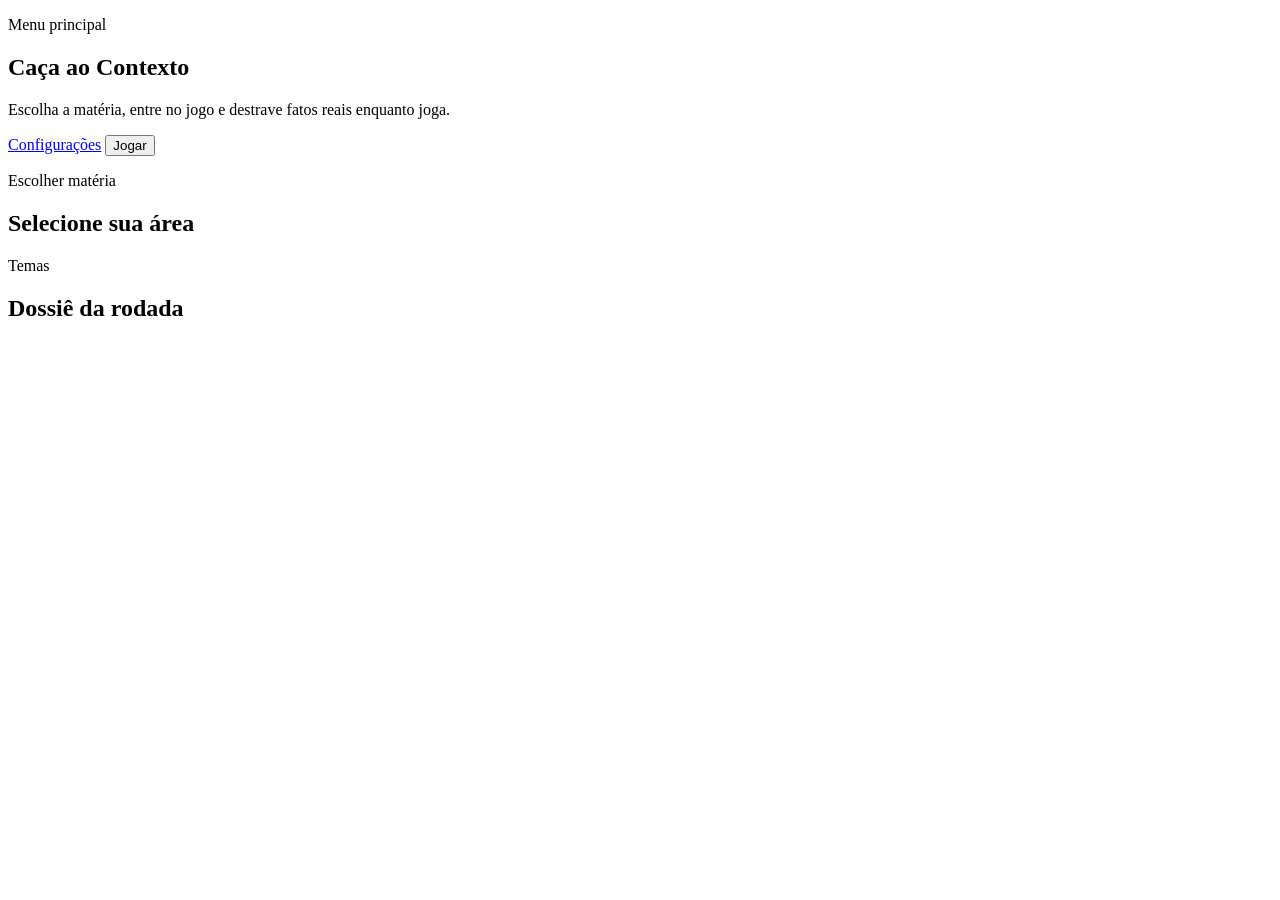
==== index.html @ 18b0c370 "Add files via upload" ====
<!DOCTYPE html>
<html lang="pt-BR">
<head>
    <meta charset="UTF-8">
    <meta name="viewport" content="width=device-width, initial-scale=1.0">
    <title>Caça ao Contexto | Menu</title>
    <meta
        name="description"
        content="Menu principal do jogo Caça ao Contexto."
    >
    <link rel="preconnect" href="https://fonts.googleapis.com">
    <link rel="preconnect" href="https://fonts.gstatic.com" crossorigin>
    <link
        href="https://fonts.googleapis.com/css2?family=Oxanium:wght@500;600;700;800&family=Sora:wght@400;500;600;700;800&display=swap"
        rel="stylesheet"
    >
    <link rel="stylesheet" href="css/style.css?v=12">
</head>
<body class="page page--menu" data-page="menu" data-skin="coral">
    <main class="shell shell--menu">
        <section class="hero-card hero-card--menu">
            <p class="eyebrow">Menu principal</p>
            <h1>Caça ao Contexto</h1>
            <p class="hero-copy">
                Escolha a matéria, entre no jogo e destrave fatos reais enquanto joga.
            </p>
            <div class="menu-actions">
                <a class="button button--ghost" href="configuracoes.html">Configurações</a>
                <button id="start-game-btn" class="button button--primary" type="button">Jogar</button>
            </div>
            <div id="menu-summary" class="status-card"></div>
        </section>

        <section class="panel-card panel-card--subjects panel-card--menu">
            <section class="menu-section">
                <div class="section-head">
                    <div>
                        <p class="eyebrow">Escolher matéria</p>
                        <h2>Selecione sua área</h2>
                    </div>
                </div>
                <div id="subject-grid" class="subject-grid"></div>
            </section>

            <section class="menu-section menu-theme-panel">
                <div class="section-head">
                    <div>
                        <p class="eyebrow">Temas</p>
                        <h2>Dossiê da rodada</h2>
                    </div>
                </div>
                <div id="menu-theme-list" class="theme-list"></div>
                <div id="menu-theme-summary" class="status-card"></div>
            </section>
        </section>
    </main>

    <script src="js/app-data.js?v=12"></script>
    <script src="js/menu.js?v=12"></script>
</body>
</html>
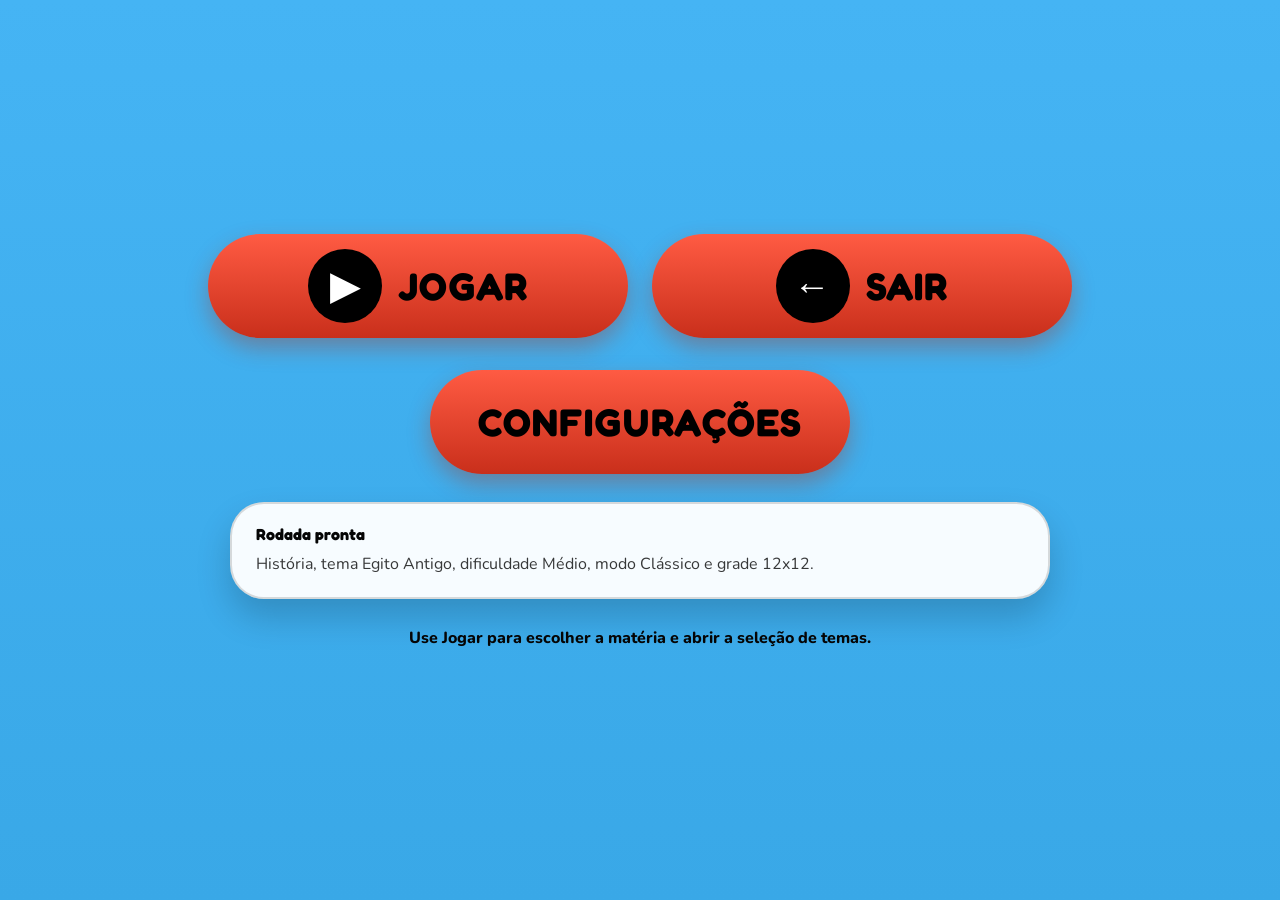
==== commit 7ff0699a: "Organiza projeto Mari e Cauã" ====
--- a/index.html
+++ b/index.html
@@ -11,51 +11,51 @@
     <link rel="preconnect" href="https://fonts.googleapis.com">
     <link rel="preconnect" href="https://fonts.gstatic.com" crossorigin>
     <link
-        href="https://fonts.googleapis.com/css2?family=Oxanium:wght@500;600;700;800&family=Sora:wght@400;500;600;700;800&display=swap"
+        href="https://fonts.googleapis.com/css2?family=Fredoka:wght@500;600;700&family=Nunito:wght@400;600;700;800&display=swap"
         rel="stylesheet"
     >
-    <link rel="stylesheet" href="css/style.css?v=12">
+    <link rel="stylesheet" href="css/style.css?v=13">
 </head>
-<body class="page page--menu" data-page="menu" data-skin="coral">
-    <main class="shell shell--menu">
-        <section class="hero-card hero-card--menu">
-            <p class="eyebrow">Menu principal</p>
-            <h1>Caça ao Contexto</h1>
-            <p class="hero-copy">
-                Escolha a matéria, entre no jogo e destrave fatos reais enquanto joga.
-            </p>
-            <div class="menu-actions">
-                <a class="button button--ghost" href="configuracoes.html">Configurações</a>
-                <button id="start-game-btn" class="button button--primary" type="button">Jogar</button>
+<body class="page page--menu" data-page="menu" data-skin="light">
+    <main class="menu-shell">
+        <section id="menu-screen" class="menu-stage menu-stage--home">
+            <div class="main-actions">
+                <button id="open-subjects-btn" class="action-pill action-pill--icon" type="button">
+                    <span class="action-pill__icon" aria-hidden="true">▶</span>
+                    <span>Jogar</span>
+                </button>
+                <button id="exit-btn" class="action-pill action-pill--icon" type="button">
+                    <span class="action-pill__icon" aria-hidden="true">←</span>
+                    <span>Sair</span>
+                </button>
+                <a class="action-pill action-pill--wide" href="configuracoes.html">Configurações</a>
             </div>
-            <div id="menu-summary" class="status-card"></div>
+
+            <div id="menu-summary" class="menu-note"></div>
+            <p id="menu-feedback" class="menu-feedback" aria-live="polite"></p>
         </section>
 
-        <section class="panel-card panel-card--subjects panel-card--menu">
-            <section class="menu-section">
-                <div class="section-head">
-                    <div>
-                        <p class="eyebrow">Escolher matéria</p>
-                        <h2>Selecione sua área</h2>
-                    </div>
+        <section id="subject-screen" class="menu-stage menu-stage--subjects" hidden>
+            <header class="screen-head">
+                <button id="back-to-main-btn" class="action-pill action-pill--small" type="button">Voltar</button>
+                <h1>Escolher matéria</h1>
+                <button id="play-selected-btn" class="action-pill action-pill--small" type="button">Jogar</button>
+            </header>
+
+            <div id="subject-grid" class="subject-grid subject-grid--poster"></div>
+
+            <section class="theme-strip">
+                <div class="theme-strip__head">
+                    <h2 id="selected-subject-name">Matéria selecionada</h2>
+                    <p id="selected-subject-copy"></p>
                 </div>
-                <div id="subject-grid" class="subject-grid"></div>
-            </section>
-
-            <section class="menu-section menu-theme-panel">
-                <div class="section-head">
-                    <div>
-                        <p class="eyebrow">Temas</p>
-                        <h2>Dossiê da rodada</h2>
-                    </div>
-                </div>
-                <div id="menu-theme-list" class="theme-list"></div>
-                <div id="menu-theme-summary" class="status-card"></div>
+                <div id="menu-theme-list" class="theme-list theme-list--poster"></div>
+                <div id="menu-theme-summary" class="theme-note"></div>
             </section>
         </section>
     </main>
 
-    <script src="js/app-data.js?v=12"></script>
-    <script src="js/menu.js?v=12"></script>
+    <script src="js/app-data.js?v=13"></script>
+    <script src="js/menu.js?v=13"></script>
 </body>
 </html>
--- a/css/style.css
+++ b/css/style.css
@@ -0,0 +1,811 @@
+:root {
+    --bg: #45b4f4;
+    --bg-soft: #39a8e7;
+    --title: #050505;
+    --page-text: #050505;
+    --copy: rgba(0, 0, 0, 0.78);
+    --panel-text: #050505;
+    --panel-copy: rgba(0, 0, 0, 0.78);
+    --panel: rgba(255, 255, 255, 0.96);
+    --panel-soft: rgba(255, 255, 255, 0.92);
+    --panel-line: rgba(0, 0, 0, 0.14);
+    --panel-shadow: 0 18px 34px rgba(0, 0, 0, 0.18);
+    --pill-top: #ff5b43;
+    --pill-bottom: #c92f1b;
+    --pill-text: #000000;
+    --pill-shadow: 0 10px 22px rgba(168, 54, 35, 0.38);
+    --subject-card: #cb3721;
+    --subject-card-active: #ff674d;
+    --board-paper: #ffffff;
+    --board-cell: #f3f3f3;
+    --board-ink: #111111;
+    --board-line: rgba(0, 0, 0, 0.12);
+    --selection: rgba(255, 190, 0, 0.35);
+    --selection-border: #f08e00;
+    --hint: rgba(72, 145, 255, 0.28);
+    --hint-border: #3478f6;
+    --found-border: #ff5b43;
+    --radius-card: 34px;
+    --radius-soft: 28px;
+    --radius-pill: 999px;
+}
+
+body[data-skin="dark"] {
+    --bg: #050505;
+    --bg-soft: #111111;
+    --title: #ffffff;
+    --page-text: #ffffff;
+    --copy: rgba(255, 255, 255, 0.82);
+    --panel-text: #050505;
+    --panel-copy: rgba(0, 0, 0, 0.78);
+    --panel: rgba(247, 247, 247, 0.98);
+    --panel-soft: rgba(247, 247, 247, 0.92);
+    --panel-line: rgba(0, 0, 0, 0.16);
+    --panel-shadow: 0 18px 34px rgba(255, 255, 255, 0.1);
+    --pill-top: #ececec;
+    --pill-bottom: #9f9f9f;
+    --pill-shadow: 0 10px 22px rgba(255, 255, 255, 0.18);
+    --subject-card: #f1f1f1;
+    --subject-card-active: #ffffff;
+}
+
+* {
+    box-sizing: border-box;
+    margin: 0;
+    padding: 0;
+}
+
+html,
+body {
+    min-height: 100%;
+}
+
+body {
+    background: linear-gradient(180deg, var(--bg) 0%, var(--bg-soft) 100%);
+    color: var(--page-text);
+    font-family: "Nunito", sans-serif;
+}
+
+button,
+a {
+    font: inherit;
+}
+
+a {
+    color: inherit;
+    text-decoration: none;
+}
+
+button {
+    cursor: pointer;
+    border: 0;
+    background: none;
+}
+
+.page {
+    padding: 26px 28px 42px;
+}
+
+.menu-shell,
+.settings-shell,
+.shell--game {
+    width: min(1320px, 100%);
+    margin: 0 auto;
+}
+
+.menu-stage {
+    width: 100%;
+}
+
+.menu-stage--home {
+    min-height: calc(100vh - 68px);
+    display: grid;
+    place-content: center;
+    justify-items: center;
+    gap: 28px;
+}
+
+.main-actions {
+    display: grid;
+    grid-template-columns: repeat(2, minmax(280px, 420px));
+    gap: 32px 24px;
+    justify-content: center;
+}
+
+.action-pill,
+.button,
+.theme-pill,
+.option-pill {
+    min-height: 66px;
+    padding: 0 30px;
+    border-radius: var(--radius-pill);
+    background: linear-gradient(180deg, var(--pill-top) 0%, var(--pill-bottom) 100%);
+    color: var(--pill-text);
+    box-shadow: var(--pill-shadow);
+    display: inline-flex;
+    align-items: center;
+    justify-content: center;
+    gap: 16px;
+    font-family: "Fredoka", sans-serif;
+    font-weight: 700;
+    letter-spacing: 0.03em;
+    text-align: center;
+    transition: transform 0.18s ease, box-shadow 0.18s ease, filter 0.18s ease;
+}
+
+.action-pill:hover,
+.button:hover,
+.theme-pill:hover,
+.option-pill:hover,
+.subject-card:hover,
+.archive-item:hover {
+    transform: translateY(-3px);
+    filter: brightness(1.02);
+}
+
+.action-pill:focus-visible,
+.button:focus-visible,
+.theme-pill:focus-visible,
+.option-pill:focus-visible,
+.subject-card:focus-visible,
+.archive-item:focus-visible {
+    outline: 3px solid rgba(255, 255, 255, 0.65);
+    outline-offset: 5px;
+}
+
+.action-pill {
+    min-height: 104px;
+    padding: 0 44px;
+    font-size: clamp(2rem, 3vw, 3.8rem);
+    text-transform: uppercase;
+}
+
+.action-pill--small,
+.button {
+    min-height: 62px;
+    padding: 0 26px;
+    font-size: clamp(1rem, 1.4vw, 1.3rem);
+}
+
+.action-pill--wide {
+    grid-column: 1 / -1;
+    justify-self: center;
+    min-width: min(100%, 420px);
+}
+
+.action-pill--icon {
+    min-width: min(100%, 420px);
+}
+
+.action-pill__icon {
+    width: 74px;
+    height: 74px;
+    border-radius: 50%;
+    display: inline-grid;
+    place-items: center;
+    background: #000000;
+    color: #ffffff;
+    font-size: 2.3rem;
+    line-height: 1;
+    flex-shrink: 0;
+}
+
+.button--ghost,
+.button--primary {
+    background: linear-gradient(180deg, var(--pill-top) 0%, var(--pill-bottom) 100%);
+    color: var(--pill-text);
+}
+
+.menu-note,
+.theme-note,
+.settings-note,
+.panel-card,
+.board-card,
+.status-card,
+.finish-card,
+.content-card,
+.unlock-modal__card {
+    background: var(--panel);
+    border: 2px solid var(--panel-line);
+    border-radius: var(--radius-card);
+    box-shadow: var(--panel-shadow);
+    color: var(--panel-text);
+}
+
+.menu-note,
+.theme-note,
+.settings-note,
+.status-card,
+.content-card,
+.finish-card {
+    padding: 20px 24px;
+}
+
+.menu-note,
+.settings-note {
+    width: min(820px, 100%);
+}
+
+.menu-note strong,
+.theme-note strong,
+.settings-note strong,
+.status-card strong,
+.finish-stat strong,
+.word-item strong,
+.archive-item strong {
+    display: block;
+    font-family: "Fredoka", sans-serif;
+    font-weight: 700;
+}
+
+.menu-note p,
+.theme-note p,
+.settings-note p,
+.status-card p,
+.selection-feedback,
+.content-card p,
+.finish-card p {
+    margin-top: 8px;
+    color: var(--panel-copy);
+    line-height: 1.55;
+}
+
+.menu-feedback,
+.settings-message {
+    min-height: 1.4em;
+    text-align: center;
+    color: var(--title);
+    font-size: 1rem;
+    font-weight: 800;
+}
+
+.menu-stage--subjects {
+    min-height: calc(100vh - 68px);
+    display: grid;
+    align-content: start;
+    gap: 28px;
+}
+
+.screen-head,
+.settings-header,
+.topbar {
+    display: grid;
+    grid-template-columns: auto 1fr auto;
+    align-items: center;
+    gap: 22px;
+}
+
+.screen-head h1,
+.settings-header h1,
+.topbar-copy h1 {
+    font-family: "Fredoka", sans-serif;
+    font-weight: 700;
+    letter-spacing: 0.05em;
+    color: var(--title);
+}
+
+.screen-head h1,
+.settings-header h1 {
+    text-align: center;
+    font-size: clamp(2.6rem, 5vw, 4.7rem);
+}
+
+.subject-grid {
+    display: grid;
+    grid-template-columns: repeat(5, minmax(0, 1fr));
+    gap: 26px;
+}
+
+.subject-card {
+    min-height: 180px;
+    padding: 20px 14px;
+    border-radius: var(--radius-soft);
+    background: var(--subject-card);
+    box-shadow: var(--pill-shadow);
+    display: grid;
+    place-items: center;
+    gap: 14px;
+    color: #050505;
+    transition: transform 0.18s ease, box-shadow 0.18s ease, filter 0.18s ease;
+}
+
+.subject-card.is-active,
+.theme-pill.is-active,
+.option-pill.is-active {
+    transform: translateY(-4px);
+    box-shadow: 0 16px 26px rgba(0, 0, 0, 0.22);
+}
+
+.subject-card.is-active {
+    background: var(--subject-card-active);
+}
+
+.subject-card__icon {
+    font-size: 3.4rem;
+    line-height: 1;
+}
+
+.subject-card__body strong {
+    font-family: "Fredoka", sans-serif;
+    font-size: clamp(1.6rem, 2vw, 2.3rem);
+    letter-spacing: 0.03em;
+}
+
+.theme-strip {
+    display: grid;
+    gap: 18px;
+    justify-items: center;
+}
+
+.theme-strip__head {
+    display: grid;
+    gap: 8px;
+    justify-items: center;
+    text-align: center;
+}
+
+.theme-strip__head h2 {
+    font-family: "Fredoka", sans-serif;
+    font-size: clamp(1.8rem, 2.4vw, 2.6rem);
+    color: var(--title);
+    letter-spacing: 0.04em;
+}
+
+.theme-strip__head p {
+    max-width: 760px;
+    color: var(--copy);
+    font-size: 1.02rem;
+}
+
+.theme-list {
+    display: flex;
+    flex-wrap: wrap;
+    gap: 16px;
+    justify-content: center;
+}
+
+.theme-pill,
+.option-pill {
+    min-height: 60px;
+    padding: 0 26px;
+    font-size: clamp(1rem, 1.4vw, 1.55rem);
+}
+
+.settings-shell {
+    min-height: calc(100vh - 68px);
+    display: grid;
+    gap: 28px;
+}
+
+.settings-board {
+    display: grid;
+    gap: 28px;
+}
+
+.control-block {
+    display: grid;
+    gap: 16px;
+    justify-items: center;
+}
+
+.settings-heading {
+    font-family: "Fredoka", sans-serif;
+    font-size: clamp(1.7rem, 3vw, 3rem);
+    color: var(--title);
+    letter-spacing: 0.04em;
+    text-align: center;
+}
+
+.pill-group {
+    display: flex;
+    flex-wrap: wrap;
+    justify-content: center;
+    gap: 18px;
+}
+
+.pill-group--wide .option-pill {
+    min-width: 240px;
+}
+
+.settings-actions {
+    display: flex;
+    flex-wrap: wrap;
+    justify-content: center;
+    gap: 18px;
+}
+
+.shell--game {
+    min-height: calc(100vh - 68px);
+    display: grid;
+    gap: 26px;
+}
+
+.topbar {
+    padding: 0;
+}
+
+.topbar-copy {
+    display: grid;
+    gap: 6px;
+}
+
+.topbar-copy h1 {
+    font-size: clamp(1.9rem, 3vw, 3.1rem);
+}
+
+.eyebrow {
+    color: var(--title);
+    opacity: 0.8;
+    font-family: "Fredoka", sans-serif;
+    font-size: 0.82rem;
+    font-weight: 700;
+    letter-spacing: 0.14em;
+    text-transform: uppercase;
+}
+
+.panel-card .eyebrow,
+.board-card .eyebrow,
+.finish-card .eyebrow,
+.content-card .eyebrow,
+.unlock-modal__card .eyebrow,
+.status-card .eyebrow {
+    color: var(--panel-text);
+    opacity: 0.8;
+}
+
+.game-layout {
+    display: grid;
+    grid-template-columns: minmax(0, 1fr) 320px;
+    gap: 24px;
+    align-items: start;
+}
+
+.board-card,
+.panel-card {
+    padding: 26px;
+}
+
+.board-card,
+.panel-card--side,
+.panel-card--compact,
+.content-card {
+    display: grid;
+    gap: 18px;
+}
+
+.board-toolbar {
+    display: flex;
+    flex-wrap: wrap;
+    justify-content: space-between;
+    gap: 14px;
+    align-items: center;
+}
+
+.hud,
+.hud-actions,
+.tag-list,
+.menu-actions,
+.finish-stats {
+    display: flex;
+    flex-wrap: wrap;
+    gap: 12px;
+}
+
+.hud-chip,
+.tag {
+    min-height: 42px;
+    padding: 0 16px;
+    border-radius: var(--radius-pill);
+    display: inline-flex;
+    align-items: center;
+    justify-content: center;
+    background: #ffffff;
+    border: 2px solid rgba(0, 0, 0, 0.14);
+    color: #050505;
+    font-family: "Fredoka", sans-serif;
+    font-size: 0.9rem;
+    font-weight: 600;
+}
+
+.mission-panel {
+    padding: 22px;
+    border-radius: var(--radius-soft);
+    background: rgba(0, 0, 0, 0.04);
+    border: 2px solid rgba(0, 0, 0, 0.1);
+    display: grid;
+    gap: 14px;
+}
+
+.mission-panel__copy {
+    display: grid;
+    gap: 8px;
+}
+
+.mission-panel__copy h2,
+.section-head h2,
+.content-card h3,
+.finish-card h3 {
+    font-family: "Fredoka", sans-serif;
+    color: #050505;
+}
+
+.mission-panel__copy h2,
+.section-head h2 {
+    font-size: 1.5rem;
+}
+
+.mission-progress {
+    display: grid;
+    gap: 8px;
+}
+
+.mission-progress__track {
+    height: 16px;
+    border-radius: var(--radius-pill);
+    overflow: hidden;
+    background: rgba(0, 0, 0, 0.12);
+}
+
+.mission-progress__fill {
+    width: 0;
+    height: 100%;
+    border-radius: inherit;
+    background: linear-gradient(180deg, var(--pill-top) 0%, var(--pill-bottom) 100%);
+}
+
+.board-frame {
+    width: min(100%, 620px);
+    aspect-ratio: 1;
+    padding: 12px;
+    border-radius: var(--radius-soft);
+    background: #ffffff;
+    border: 2px solid rgba(0, 0, 0, 0.14);
+    margin-inline: auto;
+}
+
+#wordsearch-canvas {
+    width: 100%;
+    height: 100%;
+    display: block;
+    border-radius: 18px;
+    background: var(--board-paper);
+    touch-action: none;
+    cursor: crosshair;
+}
+
+.selection-feedback {
+    min-height: 1.5em;
+}
+
+.section-head {
+    display: flex;
+    justify-content: space-between;
+    align-items: end;
+    gap: 12px;
+}
+
+.word-list,
+.archive-list {
+    display: grid;
+    gap: 12px;
+    max-height: 340px;
+    overflow: auto;
+    padding-right: 4px;
+}
+
+.word-item,
+.archive-item {
+    padding: 16px 18px;
+    border-radius: 24px;
+    border: 2px solid rgba(0, 0, 0, 0.12);
+    background: #ffffff;
+    color: #050505;
+}
+
+.word-item {
+    display: flex;
+    justify-content: space-between;
+    gap: 14px;
+    align-items: center;
+}
+
+.word-item span,
+.archive-item span {
+    color: rgba(0, 0, 0, 0.7);
+    font-size: 0.96rem;
+    font-weight: 700;
+}
+
+.word-item.is-found {
+    background: rgba(255, 91, 67, 0.14);
+}
+
+.archive-item {
+    text-align: left;
+    transition: transform 0.18s ease, filter 0.18s ease;
+}
+
+.finish-card {
+    display: grid;
+    gap: 18px;
+}
+
+.finish-stat {
+    min-width: 150px;
+    padding: 16px 18px;
+    border-radius: 24px;
+    background: rgba(0, 0, 0, 0.05);
+    border: 2px solid rgba(0, 0, 0, 0.1);
+}
+
+.finish-stat span {
+    display: block;
+    margin-top: 8px;
+    color: rgba(0, 0, 0, 0.72);
+}
+
+.unlock-modal {
+    position: fixed;
+    inset: 0;
+    z-index: 20;
+    display: grid;
+    place-items: center;
+    padding: 20px;
+}
+
+.unlock-modal__backdrop {
+    position: absolute;
+    inset: 0;
+    background: rgba(0, 0, 0, 0.7);
+}
+
+.unlock-modal__card {
+    position: relative;
+    z-index: 1;
+    width: min(100%, 720px);
+    max-height: min(88vh, 740px);
+    overflow: auto;
+    padding: 26px;
+    display: grid;
+    gap: 18px;
+}
+
+.unlock-modal__body {
+    padding: 0;
+    background: transparent;
+    border: 0;
+    box-shadow: none;
+}
+
+.content-card {
+    gap: 14px;
+}
+
+.content-card h3 {
+    font-size: 1.6rem;
+}
+
+.content-meta {
+    padding: 18px 20px;
+    border-radius: 24px;
+    background: rgba(0, 0, 0, 0.05);
+    border: 2px solid rgba(0, 0, 0, 0.1);
+}
+
+.content-meta strong {
+    display: block;
+    margin-bottom: 8px;
+    font-family: "Fredoka", sans-serif;
+    letter-spacing: 0.06em;
+    text-transform: uppercase;
+}
+
+body.modal-open {
+    overflow: hidden;
+}
+
+[hidden] {
+    display: none !important;
+}
+
+@media (max-width: 1120px) {
+    .subject-grid {
+        grid-template-columns: repeat(3, minmax(0, 1fr));
+    }
+
+    .game-layout {
+        grid-template-columns: 1fr;
+    }
+
+    .panel-card--side {
+        order: 2;
+    }
+}
+
+@media (max-width: 820px) {
+    .page {
+        padding: 18px 16px 28px;
+    }
+
+    .main-actions {
+        grid-template-columns: 1fr;
+        width: min(100%, 420px);
+    }
+
+    .action-pill--wide {
+        grid-column: auto;
+        min-width: 100%;
+    }
+
+    .screen-head,
+    .settings-header,
+    .topbar {
+        grid-template-columns: 1fr;
+        justify-items: center;
+        text-align: center;
+    }
+
+    .subject-grid {
+        grid-template-columns: repeat(2, minmax(0, 1fr));
+        gap: 18px;
+    }
+
+    .subject-card {
+        min-height: 150px;
+    }
+
+    .settings-actions,
+    .menu-actions,
+    .hud-actions {
+        flex-direction: column;
+        align-items: stretch;
+    }
+
+    .settings-actions .action-pill,
+    .menu-actions .button,
+    .hud-actions .button,
+    .topbar .button,
+    .screen-head .action-pill,
+    .settings-header .action-pill {
+        width: 100%;
+    }
+
+    .board-card,
+    .panel-card,
+    .unlock-modal__card {
+        padding: 20px;
+        border-radius: 26px;
+    }
+
+    .board-frame {
+        width: min(100%, 520px);
+    }
+}
+
+@media (max-width: 560px) {
+    .subject-grid {
+        grid-template-columns: 1fr;
+    }
+
+    .action-pill {
+        font-size: 1.7rem;
+        min-height: 86px;
+        padding: 0 28px;
+    }
+
+    .action-pill__icon {
+        width: 58px;
+        height: 58px;
+        font-size: 1.8rem;
+    }
+
+    .theme-pill,
+    .option-pill,
+    .button {
+        width: 100%;
+    }
+
+    .pill-group {
+        width: 100%;
+    }
+}
